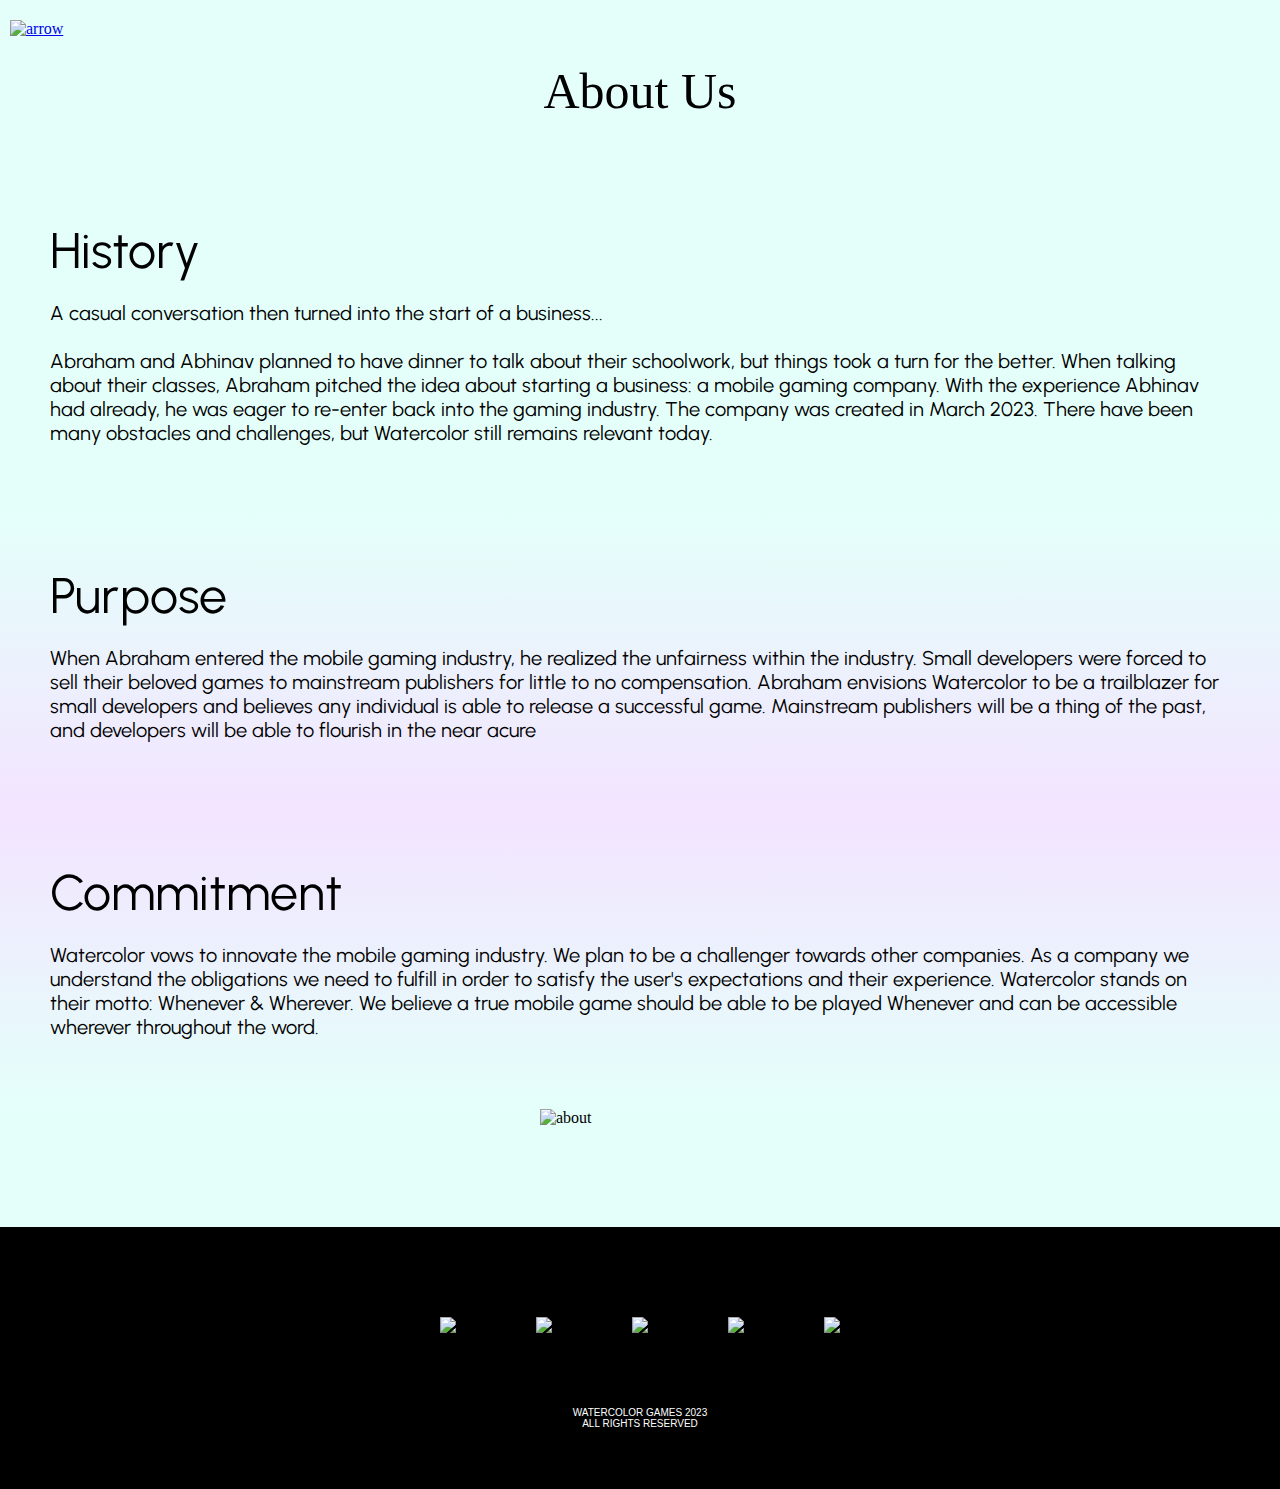
==== about.html @ f00e1214 "Update about.html" ====
<!DOCTYPE html>
<html>
    <head>
        <meta charset="utf-8">
        <meta http-equiv="X-UA-Compatible" content="IE=edge">
        <title>Watercolor Games</title>
        <meta name="description" content="">
        <meta name="viewport" content="width=device-width, initial-scale=1">
        <link rel="stylesheet" href="about/about.css">
        <link rel="icon" type="image/x-icon" href="images/robot.png">

    </head>
    <body>

        

        <main>
            <div class="back">
                <a href="index.html"><img src="images/arrow.png" alt="arrow"></a>
            </div>
            <h1>About Us</h1>
            <div class="section1">
                <div class="history">
                    <h2>History</h2>
                    <p>
                        A casual conversation then turned into the start of a business...<br>
                        <br>
                        Abraham and Abhinav planned to have dinner to talk about their schoolwork, 
                        but things took a turn for the better. When talking about their classes, 
                        Abraham pitched the idea about starting a business: a mobile gaming company. 
                        With the experience Abhinav had already, he was eager to re-enter back into the gaming industry. 
                        The company was created in March 2023. There have been many obstacles and challenges, but Watercolor 
                        still remains relevant today.
                    </p>
                </div>
                <div class="purpose">
                    <h2>Purpose</h2>
                    <p>
                        When Abraham entered the mobile gaming industry, he realized the unfairness within
                        the industry. Small developers were forced to sell their beloved games to mainstream 
                        publishers for little to no compensation. Abraham envisions Watercolor to be a trailblazer 
                        for small developers and believes any individual is able to release a successful game. 
                        Mainstream publishers will be a thing of the past, and developers will be able to flourish in the near acure
                    </p>
                </div>
                <div class="commitment">
                    <h2>Commitment</h2>
                    <p>
                        Watercolor vows to innovate the mobile gaming industry. We plan to be a challenger 
                        towards other companies. As a company we understand the obligations we need to fulfill 
                        in order to satisfy the user's expectations and their experience. Watercolor stands on 
                        their motto: Whenever & Wherever. We believe a true mobile game should be able to be played 
                        Whenever and can be accessible wherever throughout the word.
                    </p>
                </div>
                <img src="images/about_us.png" alt="about" class="about_us">


            </div>
         
            
        </main>
        
        
        <!-- <div class="marquee">
            <div class="track">
                <div class="content">&nbsp;watercolor-watercolor-watercolor-watercolor-watercolor-watercolor-watercolor-watercolor-watercolor-watercolor-watercolor-watercolor</div>
            </div>
        </div> -->
        <footer>
            <div class="footer_icons">
                <a href="https://discord.gg/mw4y6QZYfv"><img src="images/discord_negative.png"></a>
                <a href="https://www.instagram.com/watercolorgames/"><img src="images/instagram_negative.png"></a>
                <a href="https://www.youtube.com/@WatercolorGames"><img src="images/youtube_negative.png"></a>
                <a href="https://www.tiktok.com/@watercolorgames?_t=8cbM6kcYLmg&_r=1"><img src="images/tikitok_negative.png"></a>
                <a href="https://www.linkedin.com/company/watercolorgames/"><img src="images/linkedin_negative.png"></a>
            </div>
            <p>WATERCOLOR GAMES 2023<br>ALL RIGHTS RESERVED</p>
        </footer>
    </body>
</html>
---- about/about.css ----
@import url('https://fonts.googleapis.com/css2?family=Urbanist:wght@300;400;500;600;700&display=swap');
@import url('https://fonts.googleapis.com/css2?family=IBM+Plex+Mono&display=swap');
@import url('https://fonts.googleapis.com/css2?family=Poppins:wght@400;500;600&display=swap');
@font-face {
    font-family: 'PPMondwest';
    src: url('../fonts/PPMondwest-Regular.otf') format('opentype');
}
@font-face {
    font-family: 'PPEditorialOld';
    src: url('../fonts/PPEditorialOld-Italic.otf') format('opentype');
}
*{
    padding: 0px;
    margin: 0px;
    overflow-x: hidden;
}

body{
    display: flex;
    flex-direction: column;
    background-color: #E4FFFA;
}
main{
    height: auto;
}

.back{
    padding: 10px 0;


    background-color: transparent;
}
.back img{
    padding: 10px;
}
.section1{
    padding: 50px 0 100px;
    background-color: transparent;
}
h1 {
    text-align: center;
    font-family: 'PPEditorialOld';
    font-size: 50px;
    font-weight: normal;
}
h2{
    font-family: 'Urbanist';
    font-size: 50px;
    font-weight: normal;
}
p{
    padding: 20px 0;
    font-family: 'Urbanist';
    font-size: 20px;
}
.history{
    padding: 50px;
    background-image: linear-gradient(#E4FFFA);

}
.purpose{
    padding: 50px;
    background-image: linear-gradient(#E4FFFA, #F3E4FF);
}
.about_us{
    display: block;
    margin-left: auto;
    margin-right: auto;
    width: 200px;
}
.commitment{
    padding: 50px;
    background-image: linear-gradient(#F3E4FF, #E4FFFA);
}
footer {
    padding: 40px 0;
    background-color: black;
}
footer p {
    font-size: 10px;
    font-family: Arial, Helvetica, sans-serif;
    text-align: center;
    color: white;
}
.footer_icons {
    display: flex;
    justify-content: center;
    padding: 50px 0;
}
.footer_icons img {
    width: 40px;
    height: auto;
    margin: 0px 40px
}


@media screen and (max-width: 800px) {
    h1 {
        font-size: 40px;
    }
    h2{
        font-size: 40px;
    }
    p{
        font-size: 15px;
    }
    .footer_icons {
        padding: 30px 0;
    }
    .footer_icons img {
        width: 30px;
        margin: 0px 20px
    }
    
    
}
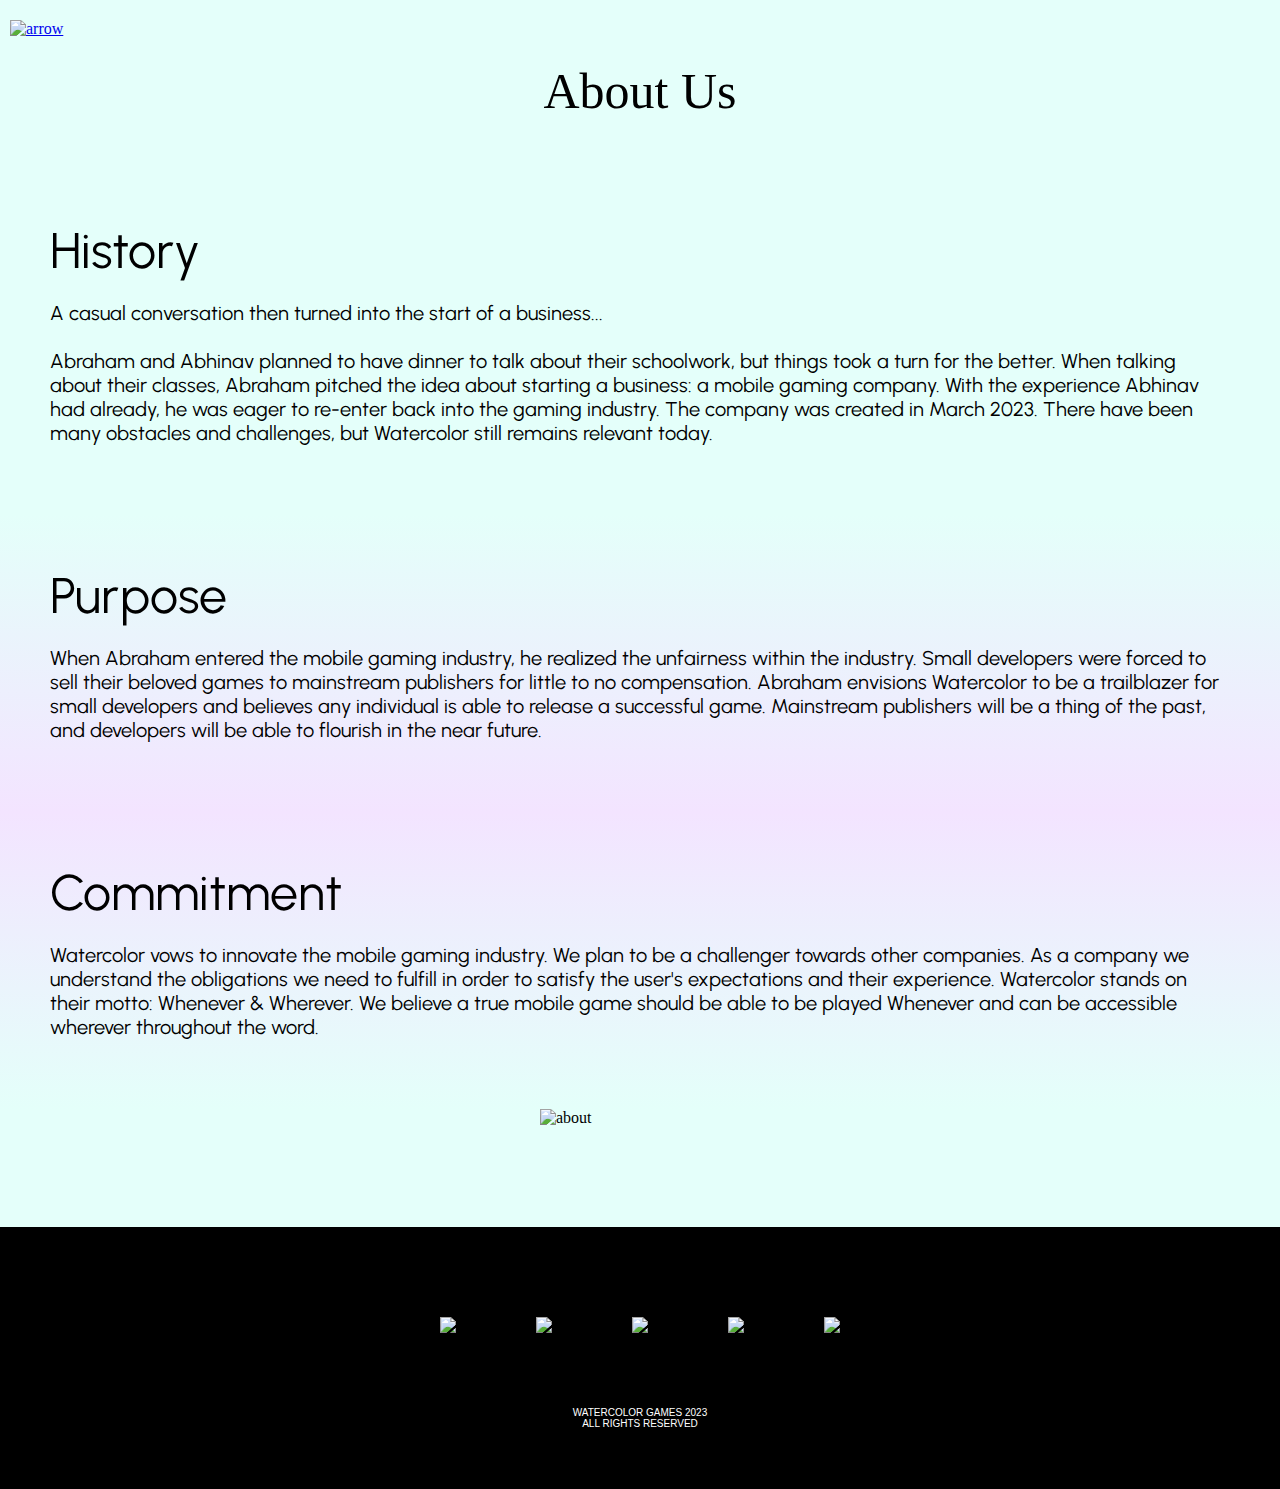
==== commit 509f7cdb: "Update about.html" ====
--- a/about.html
+++ b/about.html
@@ -40,7 +40,7 @@
                         the industry. Small developers were forced to sell their beloved games to mainstream 
                         publishers for little to no compensation. Abraham envisions Watercolor to be a trailblazer 
                         for small developers and believes any individual is able to release a successful game. 
-                        Mainstream publishers will be a thing of the past, and developers will be able to flourish in the near acure
+                        Mainstream publishers will be a thing of the past, and developers will be able to flourish in the near future.
                     </p>
                 </div>
                 <div class="commitment">
